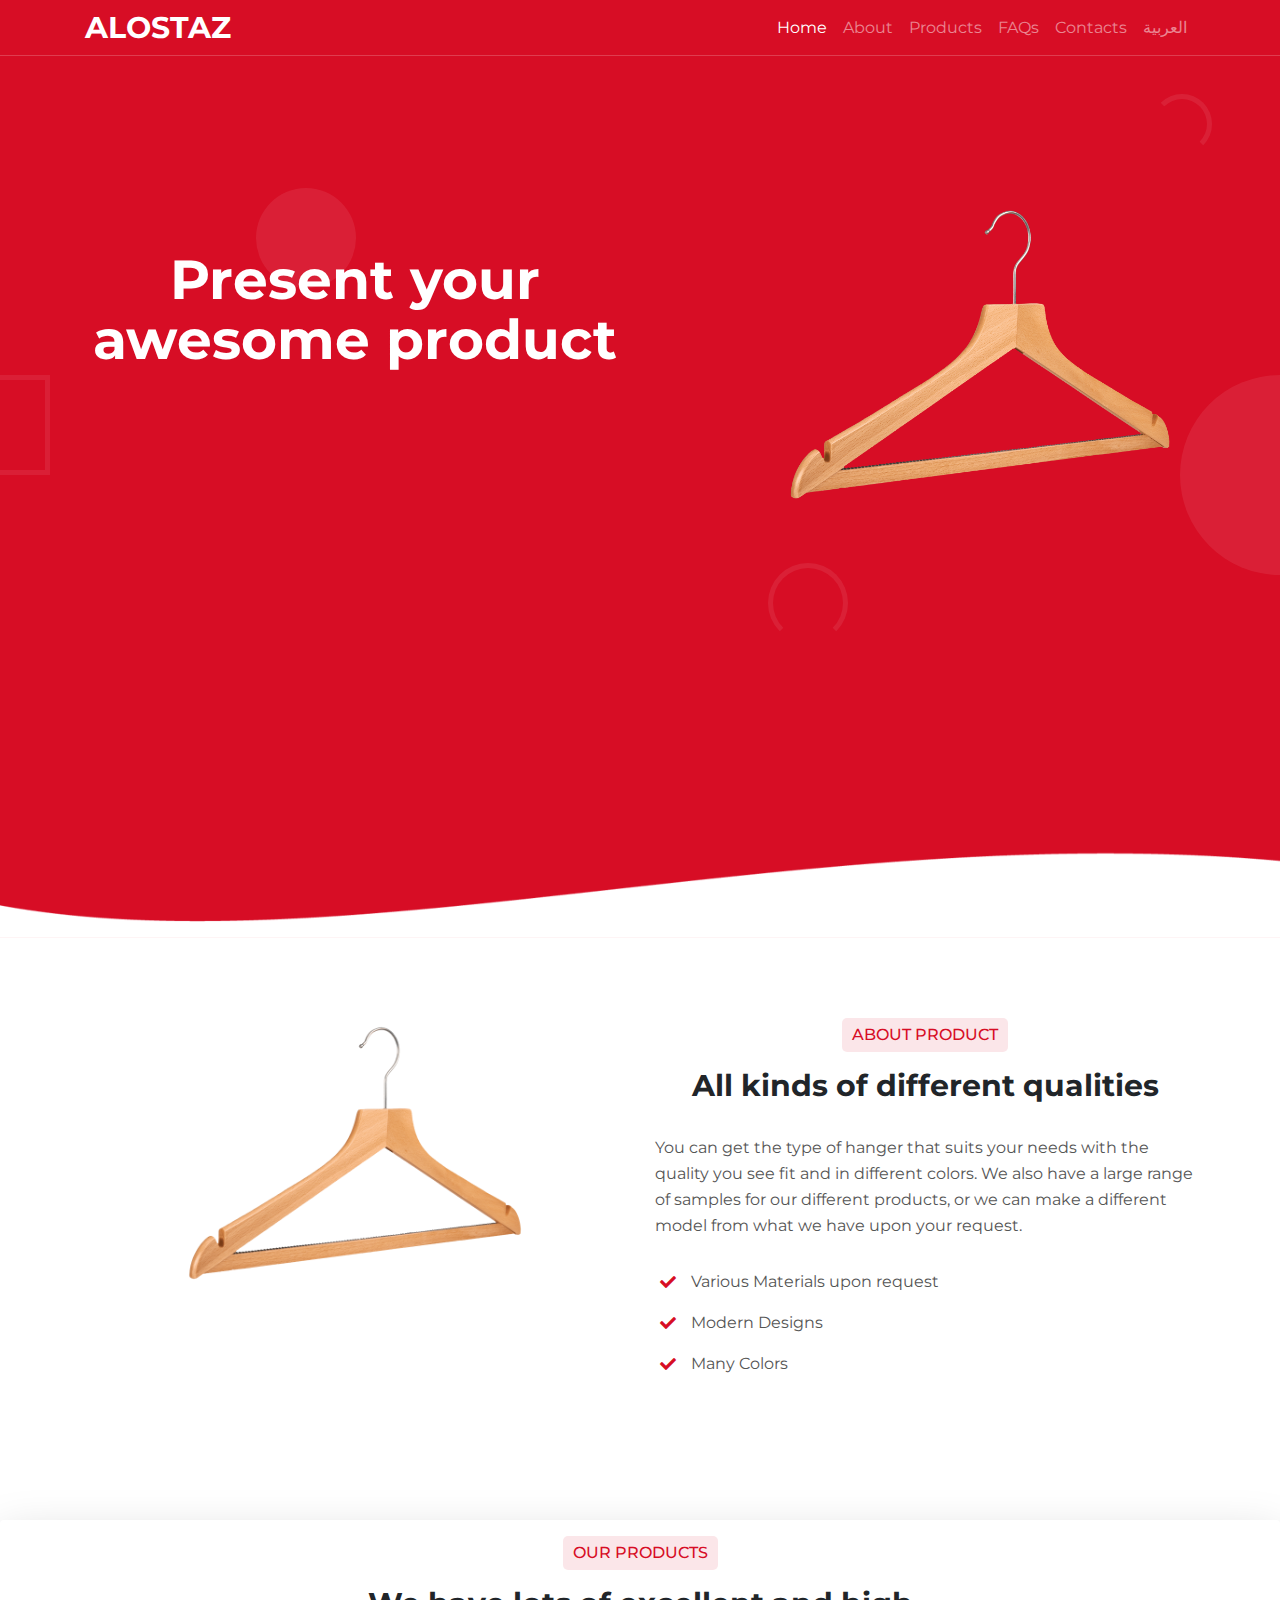
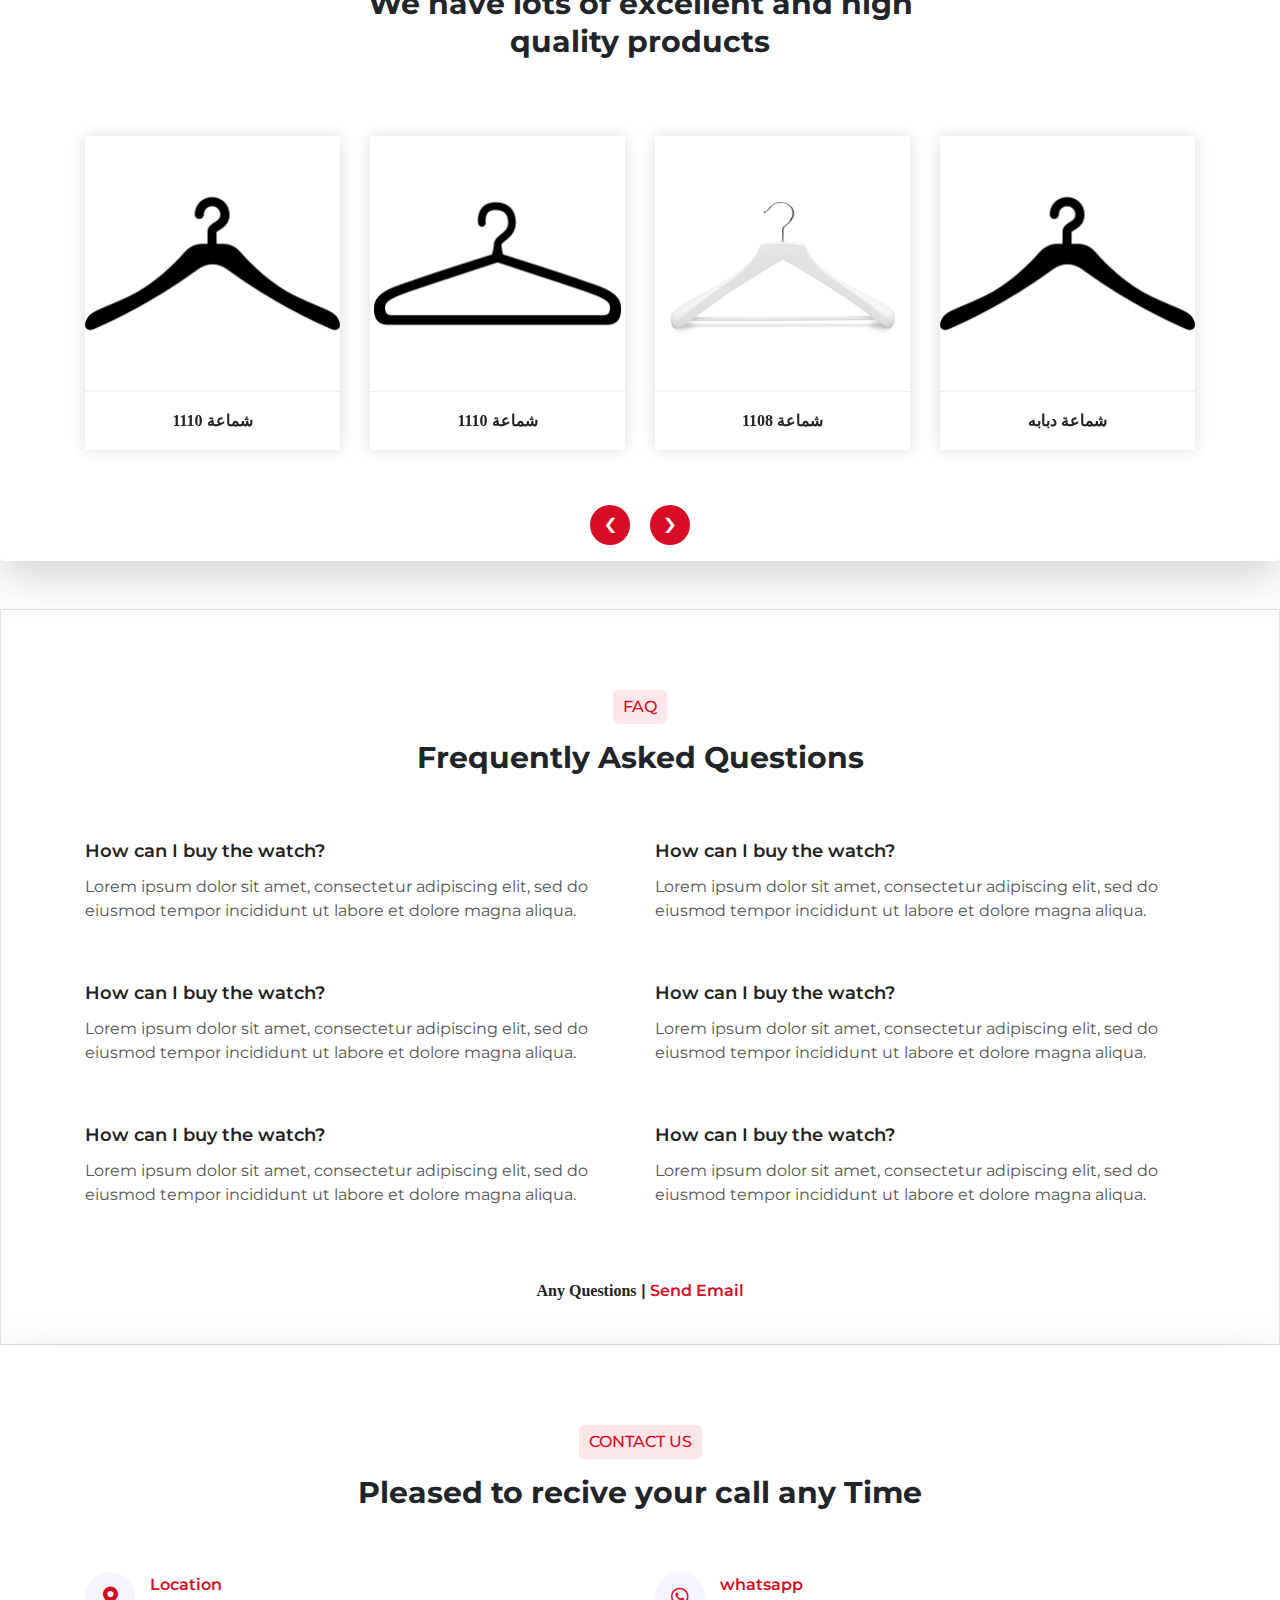
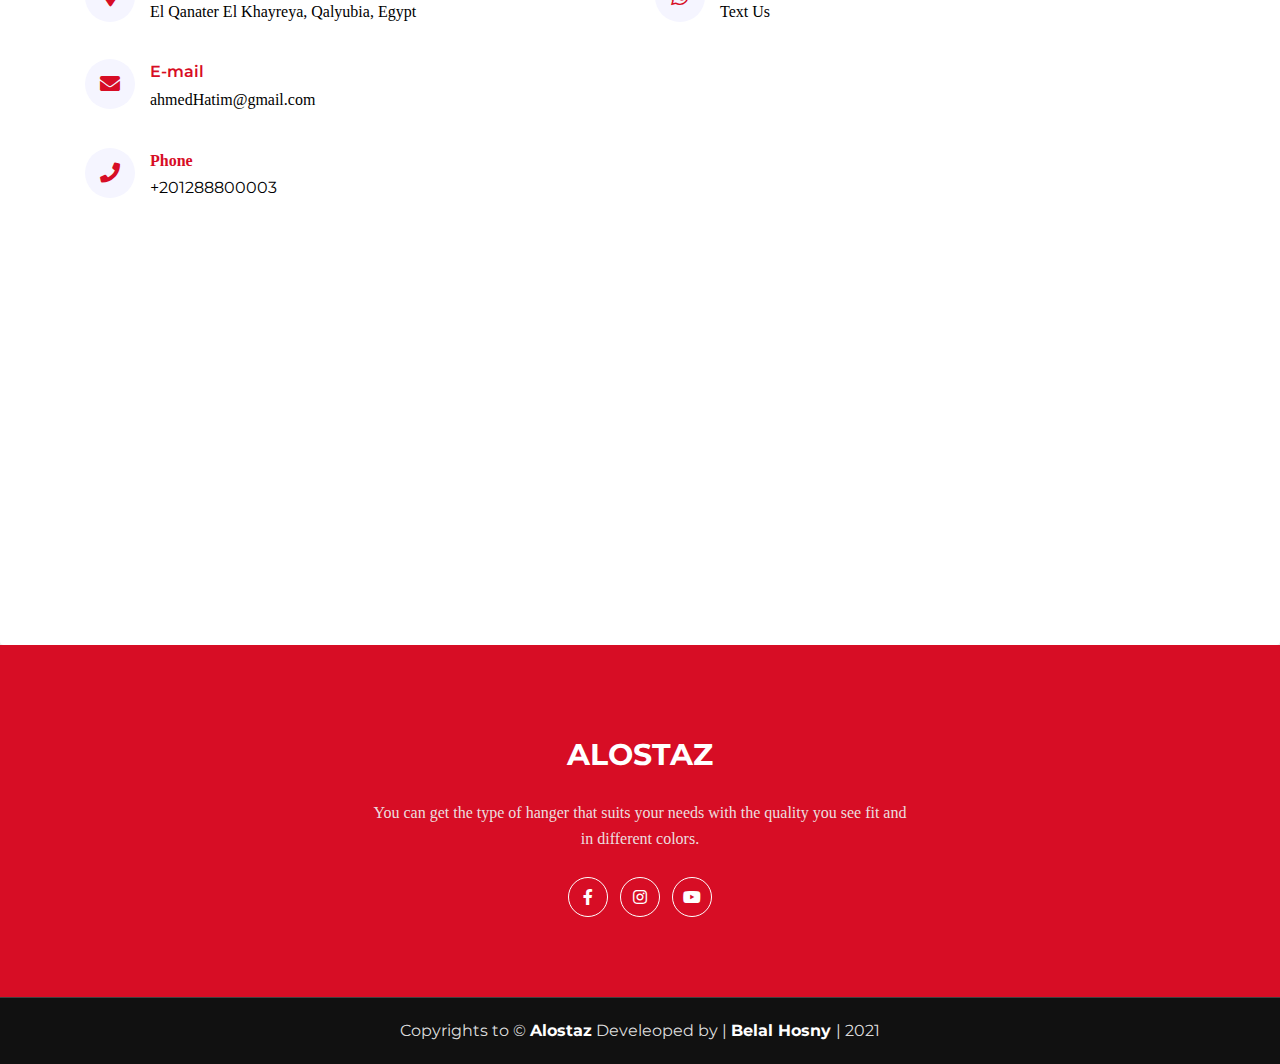
==== ev.html @ 20dc85ce "eight commit" ====
<!DOCTYPE html>

<html >

<head>
    <link rel="icon" href="img/shama3a.png" type="image/icon">
    <title>Alostaz Plast | الاستاذ بلاستيك الاستاذ بلاستيك شماعه شماعات ملابس عليقه شماعة عليقة طرحه طرحة الاستاذ بلاست الأستاذ للبلاستيك  الاستاذ بلاستيك منتجات بلاستيك مصنع مصانع حقن بلاستيك أدوات بلاستيكيه</title>
    <meta name="viewport" content="width=device-width, initial-scale=1">
    <meta name="description" content="شماعه شماعات ملابس عليقه شماعة عليقة طرحه طرحة الاستاذ بلاست الأستاذ للبلاستيك الأستاذ بلاستيك الاستاذ بلاستيك منتجات بلاستيك مصنع مصانع حقن بلاستيك أدوات بلاستيكيه 
    Alostaz Plast main  hanger Hanger Alostaz plast alostaz plast Alostaz Plast  plastic hangers injection plastc injection factory factory,hanger,hangers,industry,plast,plastic,machines,machine,goods,products,plasticfacrory
    alostaz plast, helmeyet el zaitoun, cairo, egypt , plastic & rubber , alostaz  plast plastic & rubber, cairo  , alostaz plast phone number, alostaz plast address, alostaz plast phone, where is alostaz plast, alostaz plast contact">

    <meta name="keywords" content="شماعه شماعات ملابس عليقه شماعة عليقة طرحه طرحة الاستاذ بلاست الأستاذ للبلاستيك الأستاذ بلاستيك الاستاذ بلاستيك منتجات بلاستيك مصنع مصانع حقن بلاستيك أدوات بلاستيكيه 
    Alostaz Plast main  hanger Hanger Alostaz plast alostaz plast Alostaz Plast  plastic hangers injection plastc injection factory factory,hanger,hangers,industry,plast,plastic,machines,machine,goods,products,plasticfacrory
    alostaz plast, helmeyet el zaitoun, cairo, egypt , plastic & rubber , alostaz  plast plastic & rubber, cairo  , alostaz plast phone number, alostaz plast address, alostaz plast phone, where is alostaz plast, alostaz plast contact">
    <!-- Font awesome  -->
    <link rel="stylesheet" href="css/fontawesome.css">
    <!-- Owl Carousel -->
    <link rel="stylesheet" href="css/owl.carousel.min.css">
    <!-- Bootstrap -->
    <link rel="stylesheet" href="css/bootstrap.min.css">
    <!-- Arabic Fonts -->
    <link rel="stylesheet" type="text/css" href="https://www.fontstatic.com/f=shahd,alsarout,hanimation,kawkab" />
    <!-- Main css -->
    <link rel="stylesheet" href="css/style.css">
    <!-- Responsive css -->
    <link rel="stylesheet" href="css/responsive.css">
    <!-- Default skin -->
    <link rel="stylesheet" href="css/skins/crimson.css">

    
</head>

<body>

    
    <!-- Header section start -->
    <header class="header fixed-top">
        <div class="container">
            <nav class="navbar navbar-expand-lg navbar-light">
                <!-- brand -->
                <a class="navbar-brand" href="#">Alostaz</a>
                <button class="navbar-toggler" type="button" data-toggle="collapse" data-target="#navbarSupportedContent" aria-controls="navbarSupportedContent" aria-expanded="false" aria-label="Toggle navigation">
                    <span class="navbar-toggler-icon"></span>
                  </button>
                
                <!-- navbar links -->
                <div class="collapse navbar-collapse navbar-dark " id="navbarSupportedContent">
                    <ul class="navbar-nav ml-auto ">
                        <li class="nav-item">
                            <a class="nav-link active " href="#home">Home</a>
                        </li>
                        <li class="nav-item">
                            <a class="nav-link" href="#about">About</a>
                        </li>
                        <li class="nav-item">
                            <a class="nav-link" href="#products">Products</a>
                        </li>
                        <li class="nav-item">
                            <a class="nav-link" href="#feq">FAQs</a>
                        </li>
                        <li class="nav-item">
                            <a class="nav-link" href="#contact">Contacts</a>
                        </li>
                        <li class="nav-item">
                            <a class="nav-link" href="index.html">العربية</a>
                        </li>
                    </ul>
                </div>
            </nav>
        </div>
    </header>
    <!-- Header Section End -->

    <!-- Home Section Start -->
    <section class="home-section" id="home">
        <div class="bg-shapes">
            <div></div>
            <div></div>
            <div></div>
            <div></div>
            <div></div>
        </div>
        <div class="container">
            <div class="row">
                <div class="col-lg-6">
                    <div class="home-content">
                        <h1 class="text-center">Present your awesome product</h1>
                        <p style="color:rgba(0,0,0,0)"> 
                            شماعه شماعات ملابس عليقه شماعة عليقة طرحه طرحة الاستاذ بلاست الأستاذ للبلاستيك الأستاذ 
                            بلاستيك الاستاذ بلاستيك منتجات بلاستيك مصنع مصانع حقن بلاستيك أدوات بلاستيكيه
                            Alostaz Plast main  hanger Hanger Alostaz plast alostaz plast Alostaz Plast  plastic
                             hangers injection plastc injection factory factory,hanger,hangers,industry,plast,plastic
                             ,machines,machine,goods,products,plasticfacrory
                            alostaz plast, helmeyet el zaitoun, cairo, egypt , plastic & rubber , 
                            alostaz  plast plastic & rubber, cairo  , alostaz plast phone number, 
                            alostaz plast address, alostaz plast phone, where is alostaz plast, alostaz plast contact
                        </p>
                        
                    </div>
                </div>
                <div class="col-lg-6 order-first order-lg-last">
                    <div class="home-img">
                        <img src="img/shama3a.png" alt="product">
                    </div>
                </div>
            </div>
        </div>
    </section>
    <!-- Home Section End -->

    <!-- About Section Start -->
    <section class="about-section" id="about">
        <div class="container">
            <div class="row">
                <div class="col-lg-6 text-center order-last order-lg-first">
                    <div class="about-img">
                        <img src="img/shama3a.png" class="img-fluid" alt="product">
                    </div>
                </div>
                <div class="col-lg-6">
                    <div class="section-title text-center">
                        <h1 class="title">About Product</h1>
                        <h2 class="subtitle">All kinds of different qualities</h2>
                    </div>
                    <div class="about-content ">
                        <p>You can get the type of hanger that suits your needs with the 
                            quality you see fit and in different colors. We also have a large
                             range of samples for our different products, or we can make a different
                              model from what we have upon your request.
                        </p>
                        <ul class="list-unstyled pb-5">
                            <li><i class="fas fa-check"></i>Various Materials upon request</li>
                            <li><i class="fas fa-check"></i>Modern Designs</li>
                            <li><i class="fas fa-check"></i>Many Colors </li>
                        </ul>
                    </div>
                </div>
            </div>
        </div>
    </section>
    <!-- About Section End -->

    <!-- Products Section Strat -->
    <section class="product-section shadow-lg p-3 mb-5 bg-white rounded" id="products">
        <div class="container">
            <div class="row justify-content-center">
                <div class="col-lg-7">
                    <!-- Section Title start -->
                    <div class="section-title">
                        <h1 class="title">Our Products</h1>
                        <h2 class="subtitle">We have lots of excellent and high quality products</h2>
                    </div>
                    <!-- Section Title End -->
                </div>
            </div>
            <div class="row">
                <div class="owl-carousel" id="product-carousel">
                    <!-- Products Item start-->
                    <div class="col-lg-12">
                        <div class="products-item">
                            <div class="product-img ">
                                <img src="img/products/h1.png" class="img-fluid" alt="شماعه شماعات ملابس عليقه شماعة عليقة طرحه طرحة">
                                <div class="overlay d-flex">
                                    <a href="#contact" class="btn mybtn1 arab-font">أشتري الآن</a>
                                </div>
                            </div>
                            <div class="product-contatent">
                                <!-- <div class="product_price">
                                    <span class="new-price">49$</span>
                                    <span class="old-price">$95</span>
                                </div> -->
                                <h5 class="product-name arab-main py-3">شماعة 1110</h5>
                            </div>
                        </div>
                    </div>
                    <!-- Products Item End-->
                    <!-- Products Item start-->
                    <div class="col-lg-12">
                        <div class="products-item">
                            <div class="product-img ">
                                <img src="img/products/h2.png" class="img-fluid" alt="شماعه شماعات ملابس عليقه شماعة عليقة طرحه طرحة">
                                <div class="overlay d-flex">
                                    <a href="#contact" class="btn mybtn1 arab-font">أشتري الآن</a>                                </div>
                                </div>
                            <div class="product-contatent">
                                <!-- <div class="product_price">
                                    <span class="new-price">49$</span>
                                    <span class="old-price">$95</span>
                                </div> -->
                                <h5 class="product-name arab-main py-3">شماعة 1110</h5>
                            </div>
                        </div>
                    </div>
                    <!-- Products Item End-->
                    <!-- Products Item start-->
                    <div class="col-lg-12">
                        <div class="products-item">
                            <div class="product-img ">
                                <img src="img/products/p3.png" class="img-fluid" alt="شماعه شماعات ملابس عليقه شماعة عليقة طرحه طرحة">
                                <div class="overlay d-flex">
                                    <a href="#contact" class="btn mybtn1 arab-font">أشتري الآن</a>
                                </div>
                            </div>
                            <div class="product-contatent">
                                <!-- <div class="product_price">
                                    <span class="new-price">49$</span>
                                    <span class="old-price">$95</span>
                                </div> -->
                                <h5 class="product-name arab-main py-3">شماعة 1108</h5>
                            </div>
                        </div>
                    </div>
                    <!-- Products Item End-->
                    <!-- Products Item start-->
                    <div class="col-lg-12">
                        <div class="products-item">
                            <div class="product-img ">
                                <img src="img/products/h1.png" class="img-fluid" alt="شماعه شماعات ملابس عليقه شماعة عليقة طرحه طرحة">
                                <div class="overlay d-flex">
                                    <a href="#contact" class="btn mybtn1 arab-font">أشتري الآن</a>
                                </div>
                            </div>
                            <div class="product-contatent">
                                <!-- <div class="product_price">
                                    <span class="new-price">49$</span>
                                    <span class="old-price">$95</span>
                                </div> -->
                                <h5 class="product-name arab-main py-3">شماعة دبابه</h5>
                            </div>
                        </div>
                    </div>
                    <!-- Products Item End-->
                    <div class="col-lg-12">
                        <div class="products-item">
                            <div class="product-img ">
                                <img src="img/products/p3.png" class="img-fluid" alt="شماعه شماعات ملابس عليقه شماعة عليقة طرحه طرحة">
                                <div class="overlay d-flex">
                                    <a href="#contact" class="btn mybtn1 arab-font">أشتري الآن</a>
                                </div>
                            </div>
                            <div class="product-contatent">
                                <!-- <div class="product_price">
                                    <span class="new-price">49$</span>
                                    <span class="old-price">$95</span>
                                </div> -->
                                <h5 class="product-name arab-main py-3">شماعة بدله</h5>
                            </div>
                        </div>
                    </div>
                    <!-- Products Item End-->
                </div>
            </div>
        </div>
    </section>
    <!-- Products Section End -->



    <!-- Faq Section Strat  -->
    <section class="faq-section border" id="feq">
        <div class="container">
            <div class="row justify-content-center">
                <div class="col-lg-7">
                    <!-- Section Title Start -->
                    <div class="section-title">
                        <h1 class="title">Faq</h1>
                        <h2 class="subtitle">Frequently Asked Questions</h2>
                    </div>
                    <!-- Section Title End -->
                </div>
            </div>
            <div class="row">
                <!-- Faq Item Start -->
                <div class="col-md-6 d-flex">
                    <div class="faq-item ">
                        <h4>How can I buy the watch?</h4>
                        <p>Lorem ipsum dolor sit amet, consectetur adipiscing elit, sed do eiusmod tempor incididunt ut
                            labore et dolore magna aliqua.</p>
                    </div>
                </div>
                <!-- Faq Item End -->
                <!-- Faq Item Start -->
                <div class="col-md-6 d-flex">
                    <div class="faq-item ">
                        <h4>How can I buy the watch?</h4>
                        <p>Lorem ipsum dolor sit amet, consectetur adipiscing elit, sed do eiusmod tempor incididunt ut
                            labore et dolore magna aliqua.</p>
                    </div>
                </div>
                <!-- Faq Item End -->
                <!-- Faq Item Start -->
                <div class="col-md-6 d-flex">
                    <div class="faq-item ">
                        <h4>How can I buy the watch?</h4>
                        <p>Lorem ipsum dolor sit amet, consectetur adipiscing elit, sed do eiusmod tempor incididunt ut
                            labore et dolore magna aliqua.</p>
                    </div>
                </div>
                <!-- Faq Item End -->
                <!-- Faq Item Start -->
                <div class="col-md-6 d-flex">
                    <div class="faq-item ">
                        <h4>How can I buy the watch?</h4>
                        <p>Lorem ipsum dolor sit amet, consectetur adipiscing elit, sed do eiusmod tempor incididunt ut
                            labore et dolore magna aliqua.</p>
                    </div>
                </div>
                <!-- Faq Item End -->
                <!-- Faq Item Start -->
                <div class="col-md-6 d-flex">
                    <div class="faq-item ">
                        <h4>How can I buy the watch?</h4>
                        <p>Lorem ipsum dolor sit amet, consectetur adipiscing elit, sed do eiusmod tempor incididunt ut
                            labore et dolore magna aliqua.</p>
                    </div>
                </div>
                <!-- Faq Item End -->
                <!-- Faq Item Start -->
                <div class="col-md-6 d-flex">
                    <div class="faq-item ">
                        <h4>How can I buy the watch?</h4>
                        <p>Lorem ipsum dolor sit amet, consectetur adipiscing elit, sed do eiusmod tempor incididunt ut
                            labore et dolore magna aliqua.</p>
                    </div>
                </div>
                <div class="col-lg-12">
                    <div class="support-text text-center "> <span class="arab-main"> Any Questions</span> | <a href = "mailto: belalhosny75@gmail.com" target="_blank">Send Email</a></div>
                </div>
                <!-- Faq Item End -->
            </div>
        </div>
    </section>
    <!-- Faq Section End  -->


    <!-- Contact Section strat -->
    <section class="contact-section shadow-lg  bg-white rounded" style="height: 100vh;" id="contact">
        <div class="container">
            <div class="row justify-content-center">
                <div class="col-7-lg">
                    <!-- Section title Start -->
                    <div class="section-title">
                        <h1 class="title ">Contact Us </h1>
                        <h2 class="subtitle ">Pleased to recive your call any Time </h2>
                    </div>
                    <!-- Section title End -->
                </div>
            </div>
            <div class="row">
            
                <div class="col col-md-6 order-first order-md-last">
                    <!-- Contact Item Start -->
                    <div class="contact-item">
                        <div class="icon"><i class="fas fa-map-marker-alt"></i></div>
                        <h5>Location</h5>
                        <a href="https://www.google.com/maps/place/30%C2%B013'30.1%22N+31%C2%B007'38.5%22E/@30.225035,31.1251723,17z/data=!3m1!4b1!4m5!3m4!1s0x0:0x0!8m2!3d30.225035!4d31.127361" 
                        target="_blank" class="arab-min-font">El Qanater El Khayreya, Qalyubia, Egypt</a>  
                    </div>
                    <!-- Contact Item End -->
                    <!-- Contact Item Start -->
                    <div class="contact-item">
                        <div class="icon"><i class="fas fa-envelope"></i></div>
                        <h5>E-mail</h5>
                        <p class="arab-min-font">
                            <a href="mailto: belalhosny75@gmail.com" target="_blank">ahmedHatim@gmail.com</a>
                            </p>
                    </div>
                    <!-- Contact Item End -->
                    <!-- Contact Item Start -->
                    <div class="contact-item">
                        <div class="icon"><i class="fas fa-phone"></i></div>
                            <h5 class="arab-min-font">Phone</h5>
                            <a href="tel:+201288800003" target="_blank">+201288800003</a>
                    </div>
                    <!-- Contact Item End -->
                </div>
                <div class="col col-md-6 order-first order-md-last">
                    <!-- Contact Item Start -->
                    <div class="contact-item">
                        <div class="icon"><i class="fab fa-whatsapp"></i></div>
                        <h5>whatsapp</h5>
                        <a href="https://api.whatsapp.com/send?phone=+201112810417 " 
                        target="_blank" class="arab-min-font">Text Us </a>
                        
                    </div>
                    <!-- Contact Item End -->
                </div>
            </div>
        </div>
    </section>
    <!-- Contact Section End -->

    <!-- Footar Section Start -->
    <footer class="footer">
        <div class="container">
            <div class="row justify-content-center">
                <div class="col-lg-6">
                    <div class="footer-logo">
                        <a href="#"><span>
                        </span> Alostaz</a>
                    </div>
                    <div class="footer-text">
                        <p class="arab-min-font">You can get the type of hanger that suits your needs with 
                            the quality you see fit and in different colors.
                        </p>
                    </div>
                    <div class="footer-socila-link">
                        <a href="https://www.linkedin.com/in/belalhosny/?originalSubdomain=eg" target="_blank"><i class="fab fa-facebook-f"></i></a>
                        <a href="https://www.linkedin.com/in/belalhosny/?originalSubdomain=eg" target="_blank"><i class="fab fa-instagram"></i></a>
                        <a href="https://www.linkedin.com/in/belalhosny/?originalSubdomain=eg" target="_blank"><i class="fab fa-youtube"></i></a>
                    </div>
                </div>
            </div>
        </div>
        <div class="copyright">
            <p>Copyrights to <span style="font: weight 900px;">&copy;</span> 
                <a href="#home" class="color-white"> Alostaz</a> Develeoped by |
                <a href="https://stoic-stonebraker-2dc4ce.netlify.app" target="_blanck" style="color: #fff; text-decoration: none;"> 
                <span style="font-weight: bold;"> Belal Hosny</span> </a>| 2021</p>
        </div>
    </footer>
    <!-- Footar Section End -->

    <!-- Jquery -->
    <script src="js/jquery.min.js"></script>
    <!-- Popper -->
    <script src="js/popper.min.js"></script>
    <!-- Bootstrap -->
    <script src="js/bootstrap.min.js"></script>
    <!-- Owl Carousel -->
    <script src="js/owl.carousel.min.js"></script>
    <!-- main -->
    <script src="js/main.js"></script>

</body>

</html>
---- css/style.css ----
/*Google font*/
@import url('https://fonts.googleapis.com/css2?family=Montserrat:wght@400;500;600;700;800;900&display=swap');
 /*Global style*/

 body {
   margin: 0;
   font-size: 16p;
   font-family: 'Montserrat', sans-serif;
   font-weight: 400;
   overflow: hidden;
 }

 .form-control {
   font-family: 'Montserrat', sans-serif;
 }

 * {
   margin: 0;
   padding: 0;
   outline: none;
 }

 a {
   text-decoration: none !important;
 }
 

 .logo-circle {
   width: 26px;
   height: 26px;
   display: inline-block;
   border: 4px solid #fff;
   border-radius: 50%;
   margin-bottom: -2px;
   position: relative;
 }

 .logo-circle::before {
   content: "";
   background-color: #fff;
   position: absolute;
   width: 8px;
   height: 8px;
   border-radius: 50%;
   left: 50%;
   top: 50%;
   margin-left: -4px;
   margin-top: -4px;
 }

 .mybtn2, .mybtn1 {
   font-size: 16px;
   font-weight: 600;
   text-transform: uppercase;
   border-radius: 50px;
   padding: 12px 36px;
   border: none;
   cursor: pointer;
   position: relative;
   overflow: hidden;
   z-index: 1;
 }

 .mybtn1 {
   background-color: #fff;
 }

 .mybtn2 {
   color: #fff;
 }

 .mybtn2:hover {
   color: #fff;
 }

 .mybtn2:focus, .mybtn1:focus {
   box-shadow: none;
 }

 .mybtn2::before, .mybtn1::before {
   content: "";
   left: 0;
   top: 0;
   position: absolute;
   width: 0;
   height: 100%;
   background-color: rgba(0, 0, 0, .1);
   z-index: -1;
   transition: all .3s ease;
 }

 .mybtn2:hover::before, .mybtn1:hover::before {
   width: 100%;
 }

 .section-title {
   margin-bottom: 60px;
   text-align: center;
 }

 .section-title .title {
   font-size: 16px;
   font-weight: 500;
   line-height: 24px;
   display: inline-block;
   text-transform: uppercase;
   margin: 0 0 15px;
   position: relative;
   padding: 5px 10px;
   z-index: 1;
 }

 .section-title .title::before {
   content: "";
   position: absolute;
   left: 0;
   top: 0;
   height: 100%;
   width: 100%;
   background-color: black;
   border-radius: 5px;
   z-index: -1;
   opacity: .1;
 }

 .section-title .subtitle {
   font-size: 30px;
   line-height: 38px;
   font-weight: 700;
   margin-bottom: 0;
 }

 .bg-light {
   background-color: #f5f5ff;
 }

 /* preloader */

 .preloader {
   position: fixed;
   left: 0;
   right: 0;
   top: 0;
   bottom: 0;
   z-index: 999999999;
   height: 100%;
   background-color: #d35400;
   display: flex;
   justify-content: center;
   align-items: center;
 }

 .spinner {
  width: 80px;
  height: 80px;
  position: relative;
  margin: 100px auto;
}

.double-bounce1, .double-bounce2 {
  width: 100%;
  height: 100%;
  border-radius: 50%;
  background-color: #333;
  opacity: 0.6;
  position: absolute;
  top: 0;
  left: 0;
  
  -webkit-animation: sk-bounce 2.0s infinite ease-in-out;
  animation: sk-bounce 2.0s infinite ease-in-out;
}

.double-bounce2 {
  -webkit-animation-delay: -1.0s;
  animation-delay: -1.0s;
}

@-webkit-keyframes sk-bounce {
  0%, 100% { -webkit-transform: scale(0.0) }
  50% { -webkit-transform: scale(1.0) }
}

@keyframes sk-bounce {
  0%, 100% { 
    transform: scale(0.0);
    -webkit-transform: scale(0.0);
  } 50% { 
    transform: scale(1.0);
    -webkit-transform: scale(1.0);
  }
}


 /* Header Section */

 .header {
   border-bottom: 1px solid rgba(255, 255, 255, .2);
 }

 .header .navbar {
   padding: 0;
 }

 .header .navbar.navbar-light .navbar-brand {
   color: #fff;
   font-weight: 700;
   font-size: 30px;
   text-transform: uppercase;
 }

 .header .navbar #navbarNavDropdown .nav-item .nav-link {
   color: #fff;
   font-size: 16px;
   text-transform: capitalize;
   font-weight: 600;
   padding: 20px 15px;
   line-height: 26px;
   opacity: .6;
 }

 .header .navbar #navbarNavDropdown .nav-item .nav-link.active {
   opacity: 1;
 }

 /* Home Section */

 .home-section {
   padding: 250px 0 200px;
   position: relative;
   z-index: 1;
   overflow: hidden;
 }

 .home-section::before {
   content: "";
   position: absolute;
   left: 0;
   right: 0;
   bottom: 0;
   background-image: url(../img/shape-bg.png);
   height: 112px;
   background-position: bottom;
   background-size: cover;
   background-repeat: no-repeat;
 }

 .home-section .home-content h1 {
   font-size: 55px;
   color: #fff;
   font-weight: 700;
   line-height: 60px;
   margin: 0;
 }

 .home-section .home-content p {
   color: #fff;
   margin-top: 20px;
   margin-bottom: 40px;
   font-size: 18px;
   line-height: 28px;
   font-weight: 400;
 }

 .home-section .home-img img {
   max-width: 400px;
   width: 100%;
   position: absolute;
   left: 140px;
   top: -50px;
   animation: productani01 5s linear infinite;
 }

 @keyframes productani01 {
   0%, 100% {
     transform: translateY(15px);
   }
   50% {
     transform: translateY(-15px);
   }
 }

 .home-section .bg-shapes div {
   position: absolute;
   opacity: 0.08;
 }

 .home-section .bg-shapes div:nth-child(1) {
   height: 100px;
   width: 100px;
   top: 20%;
   left: 20%;
   background-color: #fff;
   border-radius: 50%;
   animation: shapeani01 5s linear infinite;
 }

 .home-section .bg-shapes div:nth-child(2) {
   height: 80px;
   width: 80px;
   top: 60%;
   left: 60%;
   background-color: transparent;
   border: 5px solid #fff;
   border-bottom: 5px solid transparent;
   border-radius: 50%;
   animation: shapeani02 7s linear infinite;
 }

 .home-section .bg-shapes div:nth-child(3) {
   height: 60px;
   width: 60px;
   top: 10%;
   left: 90%;
   background-color: transparent;
   border: 5px solid #fff;
   border-bottom: 5px solid transparent;
   border-left: 5px solid transparent;
   border-radius: 50%;
   animation: shapeani02 7s linear infinite;
 }

 .home-section .bg-shapes div:nth-child(4) {
   height: 200px;
   width: 200px;
   top: 40%;
   left: calc(100% - 100px);
   background-color: #fff;
   border-radius: 50%;
   animation: shapeani03 7s linear infinite;
 }

 .home-section .bg-shapes div:nth-child(5) {
   height: 100px;
   width: 100px;
   top: 40%;
   left: calc(0% - 50px);
   background-color: transparent;
   border: 5px solid #fff;
   animation: shapeani02 7s linear infinite;
 }

 @keyframes shapeani01 {
   0%, 100% {
     transform: translateX(0px);
   }
   50% {
     transform: translateX(50px);
   }
 }

 @keyframes shapeani02 {
   0% {
     transform: rotate(0deg);
   }
   100% {
     transform: rotate(360deg);
   }
 }

 @keyframes shapeani03 {
   0%, 100% {
     transform: scale(.5);
   }
   50% {
     transform: scale(1);
   }
 }

 /* About Section */

 .about-section {
   padding: 80px 0;
 }

 .about-section .about-img img {
   max-width: 350px;
   width: 100%;
 }

 .about-section .section-title {
   text-align: left;
   margin-bottom: 30px;
 }

 .about-section .about-content p {
   font-size: 16px;
   line-height: 26px;
   color: #555555;
   margin: 0;
   font-weight: 400;
 }

 .about-section .about-content ul {
   margin: 30px 0 0;
 }

 .about-section .about-content ul li {
   font-size: 16px;
   line-height: 26px;
   margin-bottom: 15px;
   color: #555555;
   font-weight: 400;
   position: relative;
   padding-left: 36px;
 }

 .about-section .about-content ul li i {
   width: 25px;
   height: 25px;
   display: inline-block;
   text-align: center;
   font-size: 16px;
   line-height: 26px;
   position: absolute;
   left: 0;
 }

 /* Features Section */

 .features-section {
   padding: 80px 0 50px;
   background-color: #f5f5ff;
 }

 .features-section .features-item {
   box-shadow: 0 0 20px #d9d9d9;
   padding: 40px 30px;
   margin-bottom: 30px;
   background-color: #ffff;
   border-radius: 5px;
   text-align: center;
   transition: all .5s ease;
 }

 .features-section .features-item:hover {
   transform: translateY(-10px);
 }

 .features-section .features-item .icon {
   margin-bottom: 25px;
 }

 .features-section .features-item .icon i {
   font-size: 40px;
   display: inline-block;
   transition: all .5s ease;
 }

 .features-section .features-item h3 {
   font-size: 22px;
   font-weight: 600;
   color: #222;
   line-height: 30px;
   margin: 0 0 15px;
   transition: all .5s ease;
 }

 .features-section .features-item p {
   font-size: 16px;
   line-height: 26px;
   color: #555555;
   transition: all .5s ease;
   font-weight: 400;
 }

 .features-section .features-item:hover .icon i, .features-section .features-item:hover h3, .features-section .features-item:hover p {
   color: #fff;
 }

 /* Products Section */

 .product-section {
   padding: 80px 0 80px;
   background-color: #fff;
 }

 .product-section .products-item {
   box-shadow: 0 0 15px #dddde3;
   margin: 15px 0;
 }

 .product-section .product-img {
   border-bottom: 1px solid #eeee;
   position: relative;
 }

 .product-section .product-img .overlay {
   position: absolute;
   top: 0;
   left: 0;
   width: 100%;
   height: 100%;
   background-color: rgba(0, 0, 0, 0.6);
   opacity: 0;
   z-index: 1;
   transition: all .5s ease;
 }

 .product-section .products-item:hover .product-img .overlay {
   opacity: 1;
 }

 .product-section .product-img .overlay .btn {
   margin: auto;
   transform: translateY(100px);
   transition: all .5s ease;
 }

 .product-section .products-item:hover .product-img .overlay .btn {
   transform: translateY(0px);
 }

 .product-section .product-img img {
   display: block;
   width: 100%;
 }

 .product-section .product-contatent {
   padding: 0 30px;
   text-align: center;
 }

 .product-section .product-contatent .product_price {
   margin: 15px 0 5px;
 }

 .product-section .product-contatent .product_price .new-price {
   font-size: 18px;
   font-weight: 700;
   display: inline-block;
   margin-right: 5px;
 }

 .product-section .product-contatent .product_price .old-price {
   font-size: 18px;
   display: inline-block;
   font-weight: 400;
   color: #dddde3;
 }

 .product-section .product-contatent .product-name {
   font-size: 16px;
   color: #222;
   font-weight: 600;
   line-height: 26px;
   margin: 0;
   padding-bottom: 20px;
 }

 .product-section .owl-carousel .owl-nav {
   text-align: center;
   margin-top: 40px;
 }

 .product-section .owl-carousel .owl-nav button.owl-next, .product-section .owl-carousel .owl-nav button.owl-prev {
   height: 40px;
   width: 40px;
   display: inline-block;
   margin: 0 10px;
   border-radius: 50%;
   color: #fff;
   overflow: hidden;
 }

 .product-section .owl-carousel .owl-nav button.owl-next:focus, .product-section .owl-carousel .owl-nav button.owl-prev:focus {
   outline: none;
 }

 .product-section .owl-carousel .owl-nav button.owl-next span, .product-section .owl-carousel .owl-nav button.owl-prev span {
   font-size: 40px;
   display: inline-block;
   margin-top: -13px;
   font-weight: 500;
 }

 /* Testimonial Section */

 .testimonial-section {
   padding: 80px 0 80px;
   background-image: url(../img/bg-01.jpg);
   background-position: center;
   background-attachment: fixed;
   position: relative;
   z-index: 1;
 }

 .testimonial-section::before {
   content: "";
   position: absolute;
   top: 0;
   left: 0;
   width: 100%;
   height: 100%;
   z-index: -1;
   opacity: .85;
 }

 .testimonial-section .section-title .title, .testimonial-section .section-title .subtitle {
   color: #fff;
 }

 .testimonial-section .section-title .title::before {
   background-color: #fff;
 }

 .testimonial-section .testi-item {
   background-color: #fff;
   padding: 30px;
   border-radius: 5px;
 }

 .testimonial-section .testi-comment p {
   font-size: 16px;
   line-height: 26px;
   color: #555;
   font-weight: 400;
   margin: 0 0 10px;
   font-style: italic;
 }

 .testimonial-section .testi-comment p .fa-quote-left {
   margin-right: 5px;
 }

 .testimonial-section .testi-comment p .fa-quote-right {
   margin-left: 5px;
 }

 .testimonial-section .testi-comment .stars {
   margin: 0 0 20px;
 }

 .testimonial-section .testi-comment .stars li {
   display: inline-block;
   margin: 0 1px;
 }

 .testimonial-section .testi-comment .stars li i {
   font-size: 13px;
   color: #ff9800;
 }

 .testimonial-section .client-info {
   position: relative;
   padding-left: 80px;
   padding-top: 5px;
   min-height: 60px;
 }

 .testimonial-section .client-info img {
   width: 60px;
   height: 60px;
   border-radius: 50%;
   border: 2px solid transparent;
   position: absolute;
   top: 0;
   left: 0;
 }

 .testimonial-section .client-info h5 {
   font-size: 16px;
   font-weight: 600;
   margin: 0 0 2px;
   line-height: 26px;
 }

 .testimonial-section .client-info p {
   font-size: 16px;
   font-weight: 400;
   line-height: 26px;
   margin: 0;
 }

 .testimonial-section .owl-carousel .owl-nav {
   text-align: center;
   margin-top: 40px;
 }

 .testimonial-section .owl-carousel .owl-nav button.owl-next, .testimonial-section .owl-carousel .owl-nav button.owl-prev {
   height: 40px;
   width: 40px;
   display: inline-block;
   margin: 0 10px;
   border-radius: 50%;
   color: #fff;
   overflow: hidden;
   background-color: #fff;
   transition: all .5s ease;
 }

 .testimonial-section .owl-carousel .owl-nav button.owl-next:hover, .testimonial-section .owl-carousel .owl-nav button.owl-prev:hover {
   color: #fff;
 }

 .testimonial-section .owl-carousel .owl-nav button.owl-next:focus, .testimonial-section .owl-carousel .owl-nav button.owl-prev:focus {
   outline: none;
 }

 .testimonial-section .owl-carousel .owl-nav button.owl-next span, .testimonial-section .owl-carousel .owl-nav button.owl-prev span {
   font-size: 40px;
   display: inline-block;
   margin-top: -13px;
   font-weight: 500;
 }

 /* Faq-section */

 .faq-section {
   padding: 80px 0 40px;
 }

 .faq-section .faq-item {
   margin-bottom: 40px;
 }

 .faq-section .faq-item h4 {
   font-size: 18px;
   font-weight: 600;
   line-height: 28px;
   color: #222;
   margin: 0 0 10px;
 }

 .faq-section .faq-item p {
   font-size: 16px;
   font-weight: 400;
   color: #555555;
 }

 .faq-section .support-text {
   margin: 15px 0 0;
   font-size: 16px;
   line-height: 26px;
   font-weight: 600;
   color: #222;
 }

 /* newsletter-section */

 .newsletter-section {
   padding: 80px 0 80px;
   background-image: url(../img/bg-02.jpg);
   background-position: center;
   background-attachment: fixed;
   position: relative;
   z-index: 1;
 }

 .newsletter-section::before {
   content: "";
   position: absolute;
   top: 0;
   left: 0;
   height: 100%;
   width: 100%;
   opacity: .85;
   z-index: -1;
 }

 .newsletter-section .section-title .title, .newsletter-section .section-title .subtitle {
   color: #fff;
 }

 .newsletter-section .section-title .title::before {
   background-color: #fff;
 }

 .newsletter-section .newsletter-form .form-group {
   margin: 0;
 }

 .newsletter-section .newsletter-form {
   position: relative;
 }

 .newsletter-section .newsletter-form .form-control {
   height: 60px;
   border-radius: 60px;
   padding: 0 185px 0 30px;
   outline: none;
   border: none;
   color: #555555;
   font-weight: 400;
 }

 .newsletter-section .newsletter-form .form-control:focus {
   box-shadow: none;
 }

 .newsletter-section .newsletter-form .btn {
   position: absolute;
   height: 48px;
   top: 6px;
   right: 6px;
 }

 /* Contact Section */

 .contact-section {
   background-color: #fff;
   padding: 80px 0 80px;
 }

 .contact-section .contact-form .form-group {
   margin-bottom: 20px;
 }

 .contact-section .contact-form .form-control {
   height: 50px;
   color: #555555;
   border: none;
   border-bottom: 2px solid #d9d9d9;
   border-radius: 0;
   transition: all .5s ease;
 }

 .contact-section .contact-form textarea.form-control {
   height: 120px;
 }

 .contact-section .contact-form .form-control:focus {
   box-shadow: none;
 }

 .contact-section .contact-item {
   position: relative;
   padding-left: 65px;
   margin-bottom: 35px;
 }

 .contact-section .contact-item .icon {
   height: 50px;
   width: 50px;
   background-color: #f5f5ff;
   border-radius: 50%;
   text-align: center;
   position: absolute;
   top: 0;
   left: 0;
 }

 .contact-section .contact-item .icon i {
   line-height: 50px;
   font-size: 20px;
 }

 .contact-section .contact-item h5 {
   font-size: 16px;
   font-weight: 600;
   line-height: 26px;
   margin: 0 0 2px;
 }

 .contact-section .contact-item p {
   color: #555;
   font-size: 16px;
   font-weight: 400;
   line-height: 26px;
   margin: 0;
 }

 /* Footer Section */

 .footer {
   padding: 80px 0 0;
   text-align: center;
 }

 .footer .footer-logo a {
   font-size: 30px;
   line-height: 60px;
   font-weight: 700;
   color: #fff;
   text-transform: uppercase;
   display: block;
   margin-bottom: 15px;
 }

 .footer .footer-text p {
   color: #eeee;
   font-size: 16px;
   font-weight: 400;
   line-height: 26px;
   margin: 0 0 25px;
 }

 .footer-socila-link {
   margin-bottom: 80px;
 }

 .footer .footer-socila-link a {
   display: inline-block;
   text-align: center;
   margin: 0 4px;
 }

 .footer .footer-socila-link a i {
   width: 40px;
   height: 40px;
   display: block;
   border: 1px solid #fff;
   color: #ffff;
   border-radius: 50%;
   line-height: 38px;
   transition: all .3s ease;
 }

 .footer .footer-socila-link a:hover i {
   background-color: #fff;
 }

 .footer .copyright {
   border-top: 1px solid rgba(255, 255, 255, .2);
   padding: 20px 15px;
   background-color: #111;
 }

 .footer .copyright p {
   margin: 0;
   color: #eeee;
   font-size: 16px;
   font-weight: 400;
   line-height: 26px;
 }

 /* arabic font Classes */

.arab-font{
  font-family: 'alsarout';
}
.arab-min-font{
font-family: 'hanimation';
}
.arab-main{
font-family: 'kawkab';
}

.contact-section a {
  color: rgb(0, 0, 0);
  text-decoration: none;
}
.copyright a {
  color: #fff;
  text-decoration: none;
  font-weight: bolder;
}
---- css/responsive.css ----
@media (max-width: 1199px) {
    .home-section .home-img {
        text-align: center;
    }
    .home-section .home-img img {
        position: relative;
        top: auto;
        left: auto;
    }
}

@media(max-width: 991px) {
    /* Header Section */
    .header {
        padding: 5px 0;
        text-align: center;
    }
    .header .navbar-nav {
        border-radius: 25px;

        background-color: rgba(20, 20,20, 0.5);
    }
    .header .navbar #navbarNavDropdown .nav-item .nav-link {
        padding: 10px 15px;
    }
    .header .navbar-light .navbar-toggler {
        background-color: rgba(255, 255, 255, 0.9);
        padding: 0;
        height: 38px;
        width: 45px;
        border: none;
        text-align: center;
    }
    .header .navbar-light .navbar-toggler:focus {
        outline: none;
    }
    .header .navbar-light .navbar-toggler-icon {
        background-image: none;
        height: 2px;
        width: 24px;
        position: relative;
        display: inline-block;
    }
    .header .navbar-light .navbar-toggler-icon::after {
        content: "";
        height: 3px;
        width: 100%;
        position: absolute;
        top: -6px;
        left: 0;
    }
    .header .navbar-light .navbar-toggler-icon::before {
        content: "";
        height: 3px;
        width: 100%;
        position: absolute;
        top: 6px;
        left: 0;
    }
    /* home Section */
    .home-section {
        padding: 150px 0;
    }
    .home-section .home-img {
        margin-bottom: 40px;
    }
}

@media(max-width: 767px) {
    .home-section .home-content h1 {
        font-size: 40px;
        line-height: 44px;
    }
    .home-section .bg-shapes div:nth-child(5) {
        top: 15%;
    }
}

@media(max-width: 575px) {
    .container{
        padding: 0 30px;
    }

    .newsletter-section .newsletter-form .btn span {
        display: none;
    }
}
---- css/skins/crimson.css ----
.header .navbar-light .navbar-toggler-icon::before,
.header .navbar-light .navbar-toggler-icon::after,
.header .navbar-light .navbar-toggler-icon,
.footer,
.mybtn2,
.newsletter-section::before,
.testimonial-section .owl-carousel .owl-nav button.owl-next:hover,
.testimonial-section .owl-carousel .owl-nav button.owl-prev:hover,
.testimonial-section::before,
.product-section .owl-carousel .owl-nav button.owl-next,
.product-section .owl-carousel .owl-nav button.owl-prev,
.features-section .features-item:hover,
.section-title .title::before,
.home-section,
.header {
    background-color: #d70d25;
}

.footer .footer-socila-link a:hover i,
.contact-section .contact-item h5,
.contact-section .contact-item .icon i,
.faq-section .support-text a,
.testimonial-section .owl-carousel .owl-nav button.owl-next,
.testimonial-section .owl-carousel .owl-nav button.owl-prev,
.testimonial-section .client-info h5,
.product-section .products-item .product-contatent .product_price .new-price,
.features-section .features-item .icon i,
.about-section .about-content ul li i,
.section-title .title,
.mybtn1:hover,
.mybtn1 {
    color: #d70d25;
}


.contact-section .contact-form .form-control:focus,
.testimonial-section .client-info img {
    border-color: #d70d25;
}




@media(max-width: 991px) {
    .header .navbar #navbarNavDropdown .nav-item .nav-link {
        color: #d70d25;
    }
}
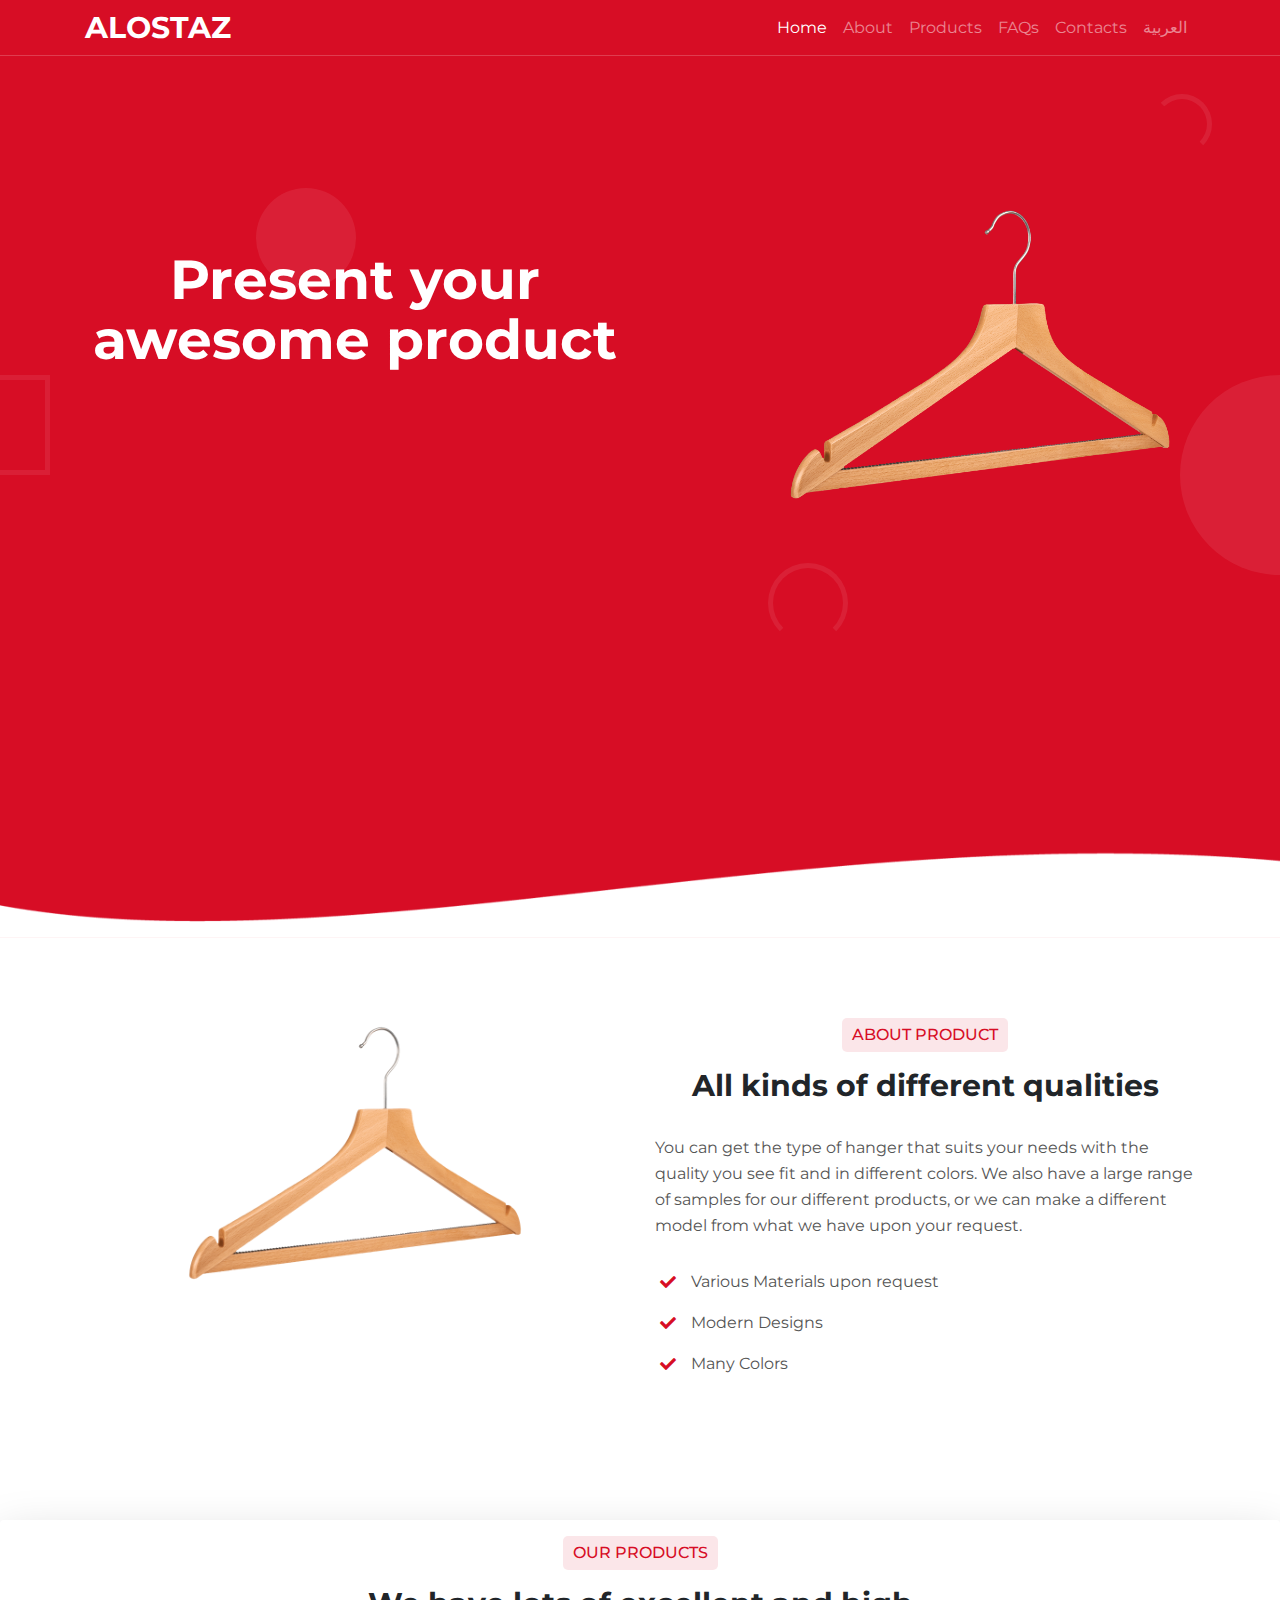
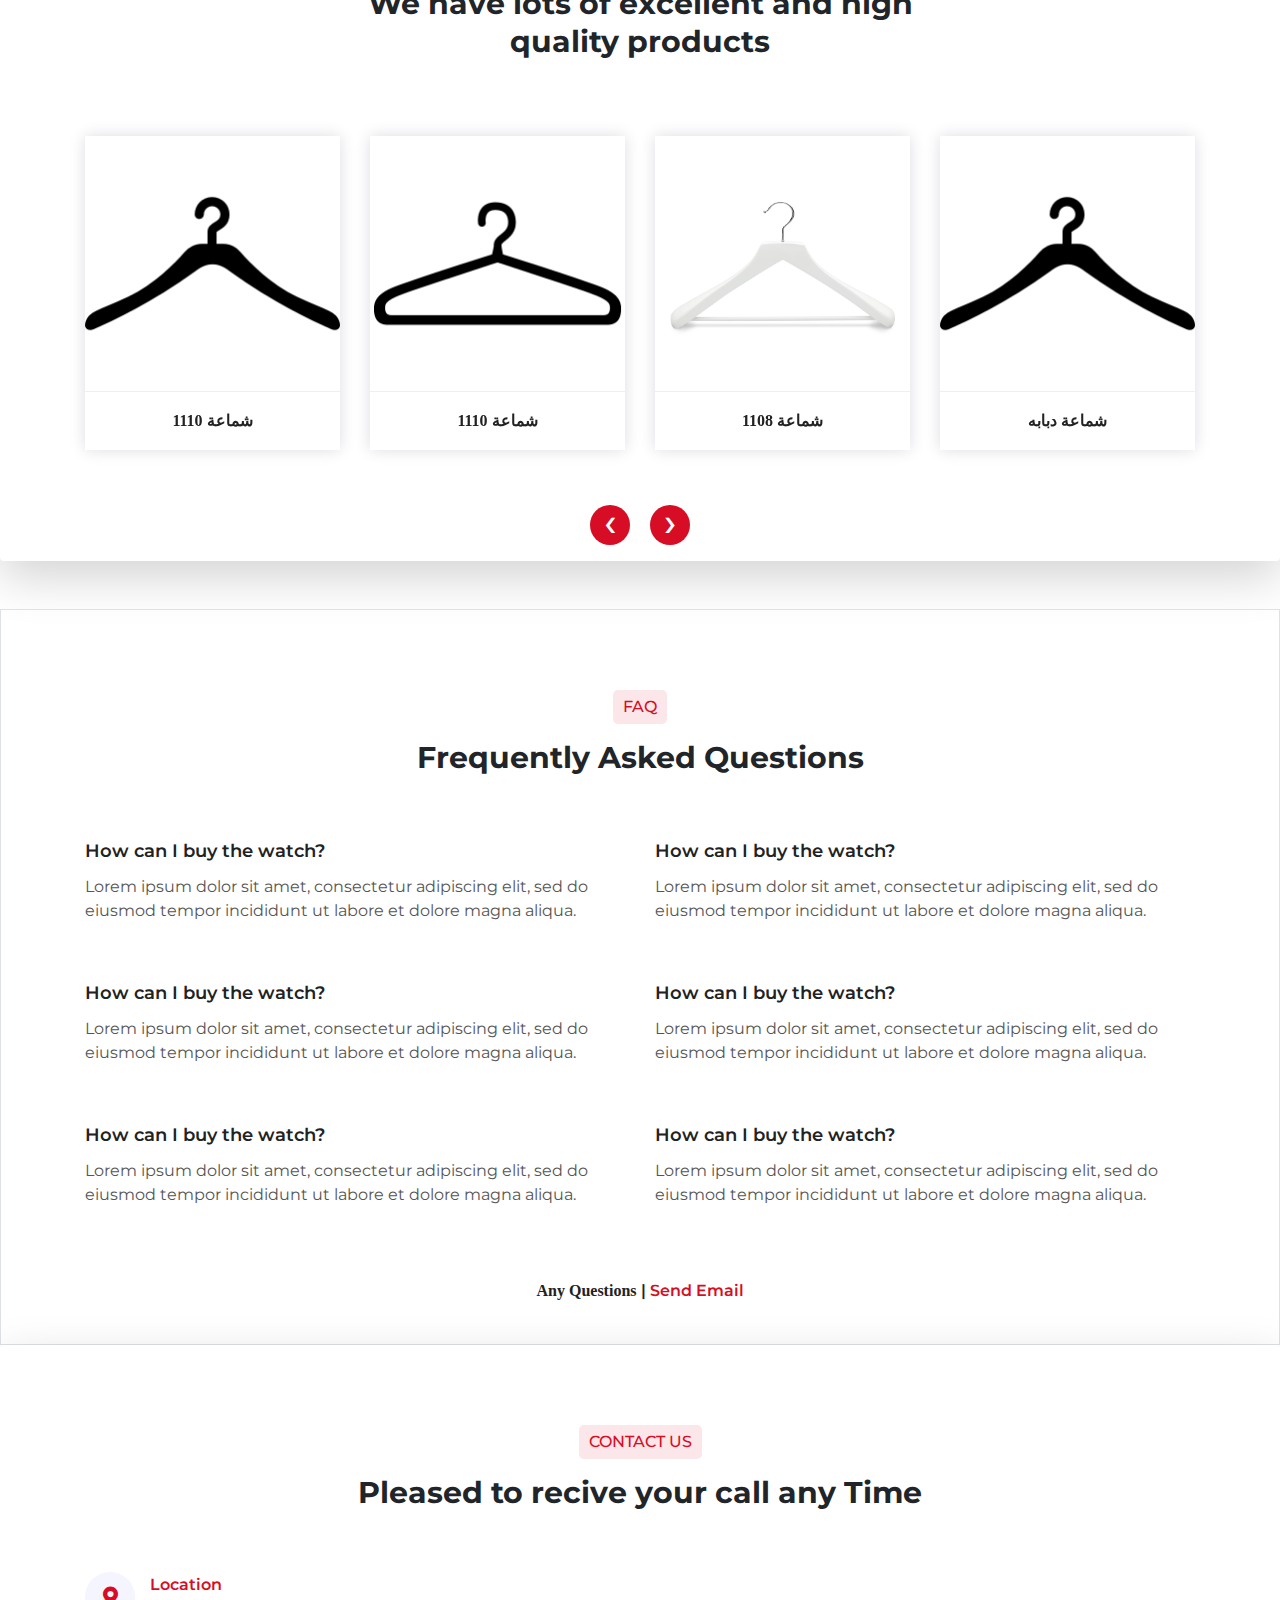
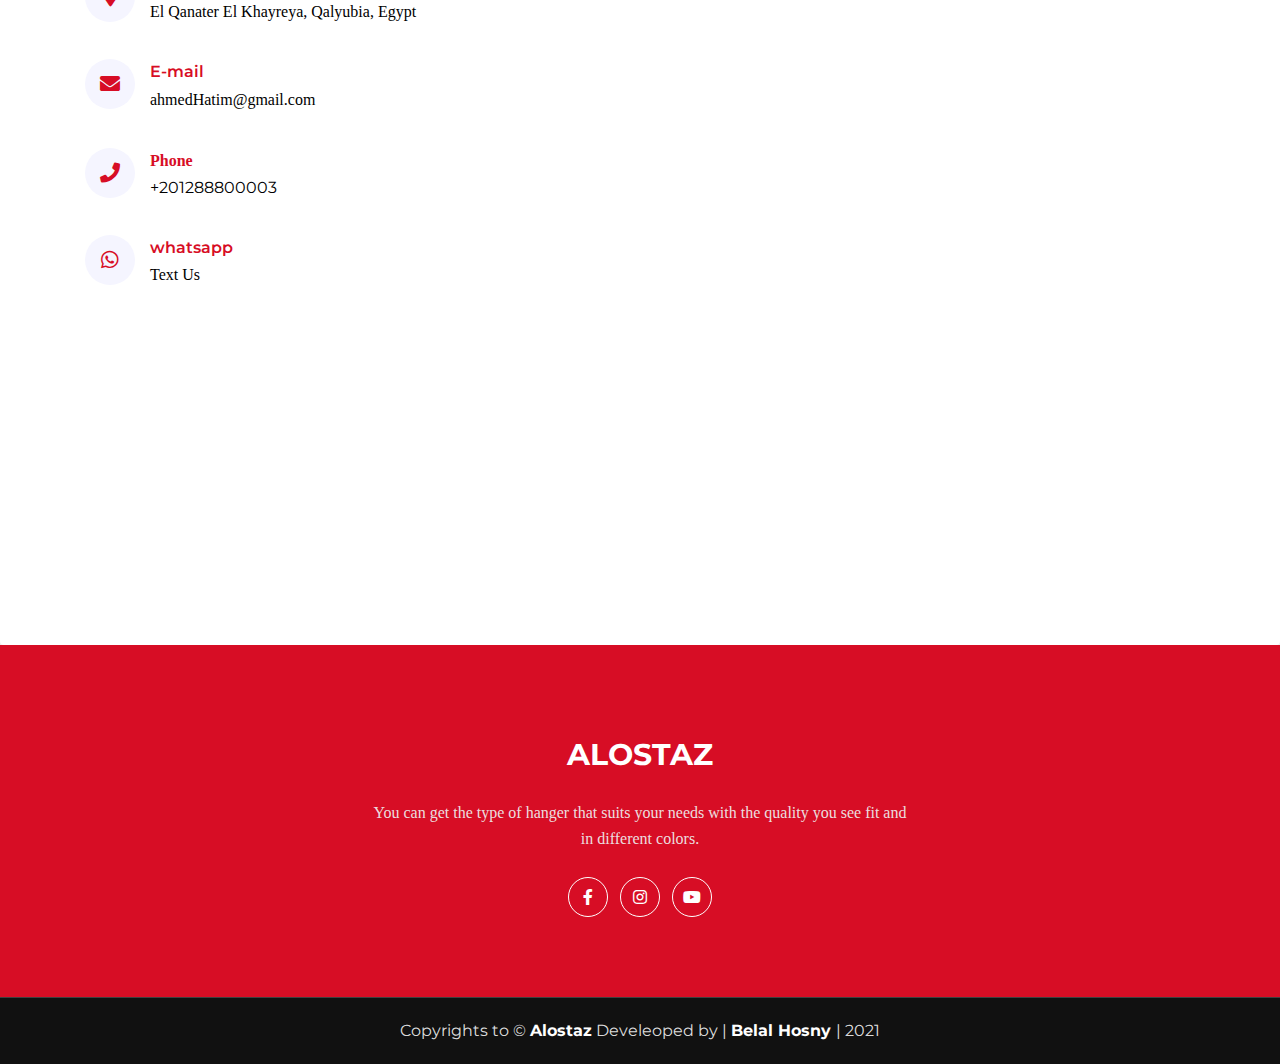
==== commit 09e1f174: "nine commit" ====
--- a/ev.html
+++ b/ev.html
@@ -374,8 +374,6 @@
                             <a href="tel:+201288800003" target="_blank">+201288800003</a>
                     </div>
                     <!-- Contact Item End -->
-                </div>
-                <div class="col col-md-6 order-first order-md-last">
                     <!-- Contact Item Start -->
                     <div class="contact-item">
                         <div class="icon"><i class="fab fa-whatsapp"></i></div>
@@ -386,6 +384,7 @@
                     </div>
                     <!-- Contact Item End -->
                 </div>
+                
             </div>
         </div>
     </section>
